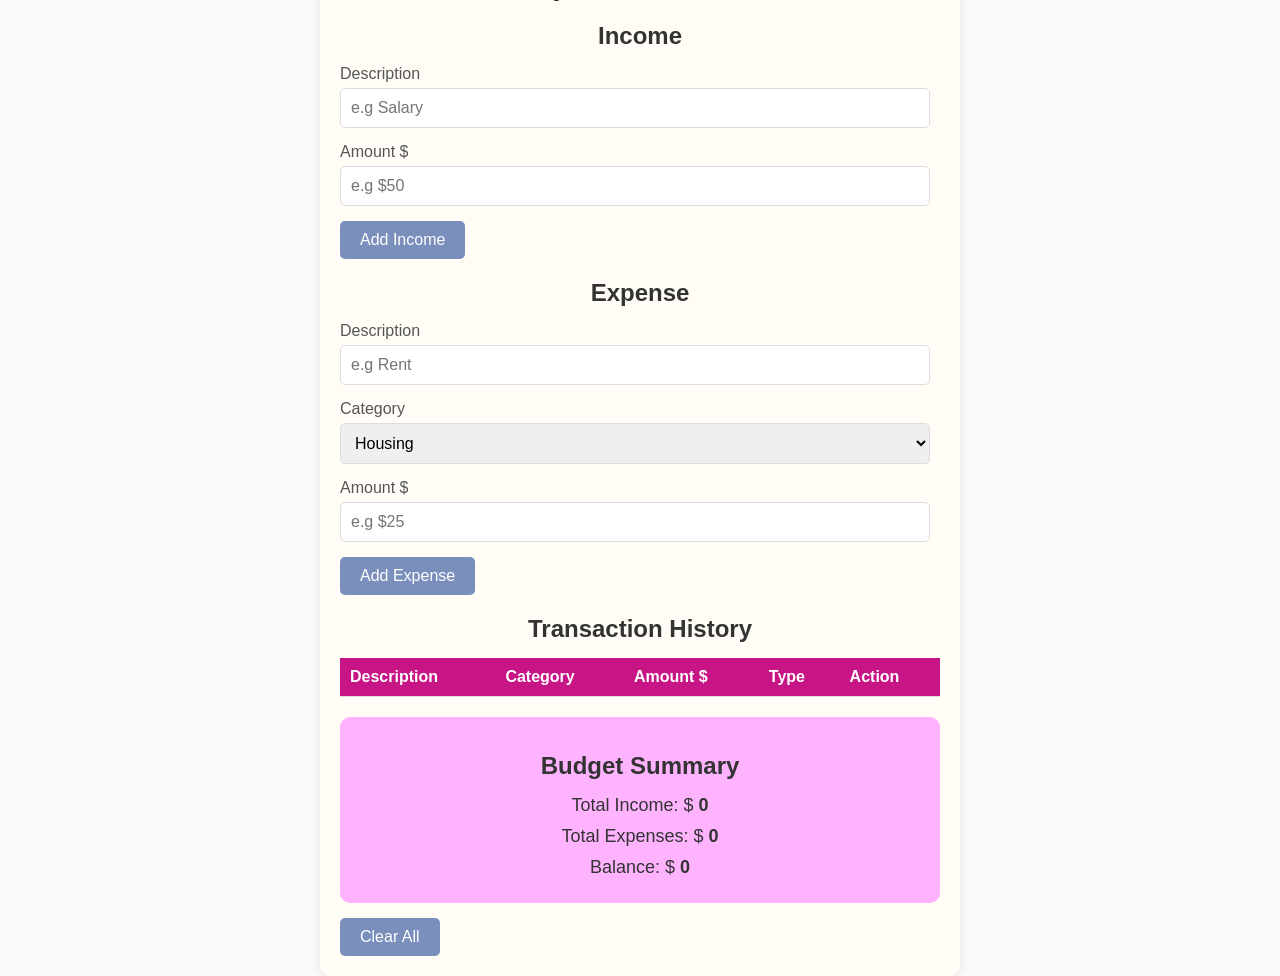
==== tracker.html @ fecc3a0a "Initial Commit" ====
<!DOCTYPE html>
<html lang="en">
<head>
    <meta charset="UTF-8">
    <meta name="viewport" content="width=device-width, initial-scale=1.0">
    <title>Expense Tracker</title>
    <link rel="stylesheet" href="tracker.css">
</head>
<body>
    <div class="container">
        <h1>Expense Tracker</h1>
        <div class="section">
            <h2>Income</h2>
            <div class="input-group">
                <label for="income-description">Description</label>
                <input type="text" id="income-description" placeholder="e.g Salary">
            </div>
            <div class="input-group">
                <label for="income-amount">Amount $</label>
                <input type="text" id="income-amount" placeholder="e.g $50">
            </div>
            <div class="btn-group">
                <button onclick="addIncome()">Add Income</button>
            </div>
        </div>
        <div class="section">
            <h2>Expense</h2>
            <div class="input-group">
                <label for="expense-description">Description</label>
                <input type="text" id="expense-description" placeholder="e.g Rent">
            </div>
            <div class="input-group">
                <label for="expense-category">Category</label>
                <select name="" id="expense-category">
                    <option value="Housing">Housing</option>
                    <option value="Food">Food</option>
                    <option value="Transportation">Transportation</option>
                    <option value="Entertainment">Entertainment</option>
                    <option value="Others">Others</option>
                </select>
            </div>
            <div class="input-group">
                <label for="expense-amount">Amount $</label>
                <input type="text" id="expense-amount" placeholder="e.g $25">
            </div>
            <div class="btn-group">
                <button onclick="addExpense()">Add Expense</button>
            </div>
        </div>
        <div class="table-container">
            <h2>Transaction History</h2>
            <table>
                <thead>
                    <tr>
                        <th>Description</th>
                        <th>Category</th>
                        <th>Amount $</th>
                        <th>Type</th>
                        <th>Action</th> 
                    </tr>
                </thead>
                <tbody id="transaction-history">

                </tbody>  
            </table>
        </div>
        <div class="summary">
            <h2>Budget Summary</h2>
            <p>Total Income: $ <span id="total-income">0</span></p>
            <p>Total Expenses: $ <span id="total-expenses">0</span></p>
            <p>Balance: $ <span id="balance">0</span></p>
        </div>
        <div class="clear-btn">
            <button onclick="clearAll()">Clear All</button>
        </div>
    </div>    

    


    <script src="tracker.js"></script>
</body>
</html>
---- tracker.css ----
body {
    font-family: Poppins, sans-serif;
    background-color: #fafafa;
    margin: 0;
    padding: 0;
    display: flex;
    justify-content: center;
    align-items: center;
    height: 100vh;
}

:root {
    --bg-color: rgb(255, 253, 245);
    --text-color: rgb(128, 128, 128);
}

.container {
    background-color: rgb(255, 253, 245);
    padding: 20px;
    border-radius: 10px;
    box-shadow: 0 0 10px rgba(0, 0, 0, 0.1);
    max-width: 600px;
    width: 100%;
}

h1, h2 {
    color: #333;
    text-align: center;
}

h1 {
    margin-bottom: 20px;
}

h2 {
    margin-bottom: 15px;
}

.input-group {
    margin-bottom: 15px;
}

.input-group label {
    display: block;
    margin-bottom: 5px;
    color: #555;
}

.input-group input,
.input-group select {
    width: calc(100% - 10px);
    padding: 10px;
    border: 1px solid #ddd;
    border-radius: 5px;
    box-sizing: border-box;
    font-size: 16px;
}

.btn-group button,
.clear-btn button {
    background-color: #7a8fbc;
    color: white;
    border: none;
    padding: 10px 20px;
    border-radius: 5px;
    cursor: pointer;
    font-size: 16px;
}

.btn-group button:hover,
.clear-btn button:hover {
    background-color: #6f788b;
}

.clear-btn {
    margin-top: 15px;
}

.table-container {
    margin-top: 20px;
}

table {
    width: 100%;
    border-collapse:collapse;
    margin-bottom: 20px;
}

th, td {
    text-align: left;
    padding: 10px;
    border-bottom: 1px solid #ddd;
}

th {
    background-color: #C71585;
    color: #fff;
}

.summary {
    background-color: #FFB3FF;
    padding: 15px;
    border-radius: 10px;
    text-align: center;
    color: #333;
}

.summary p {
    margin: 10px 0;
    font-size: 18px;
}

.summary span {
    font-weight: bold;
}
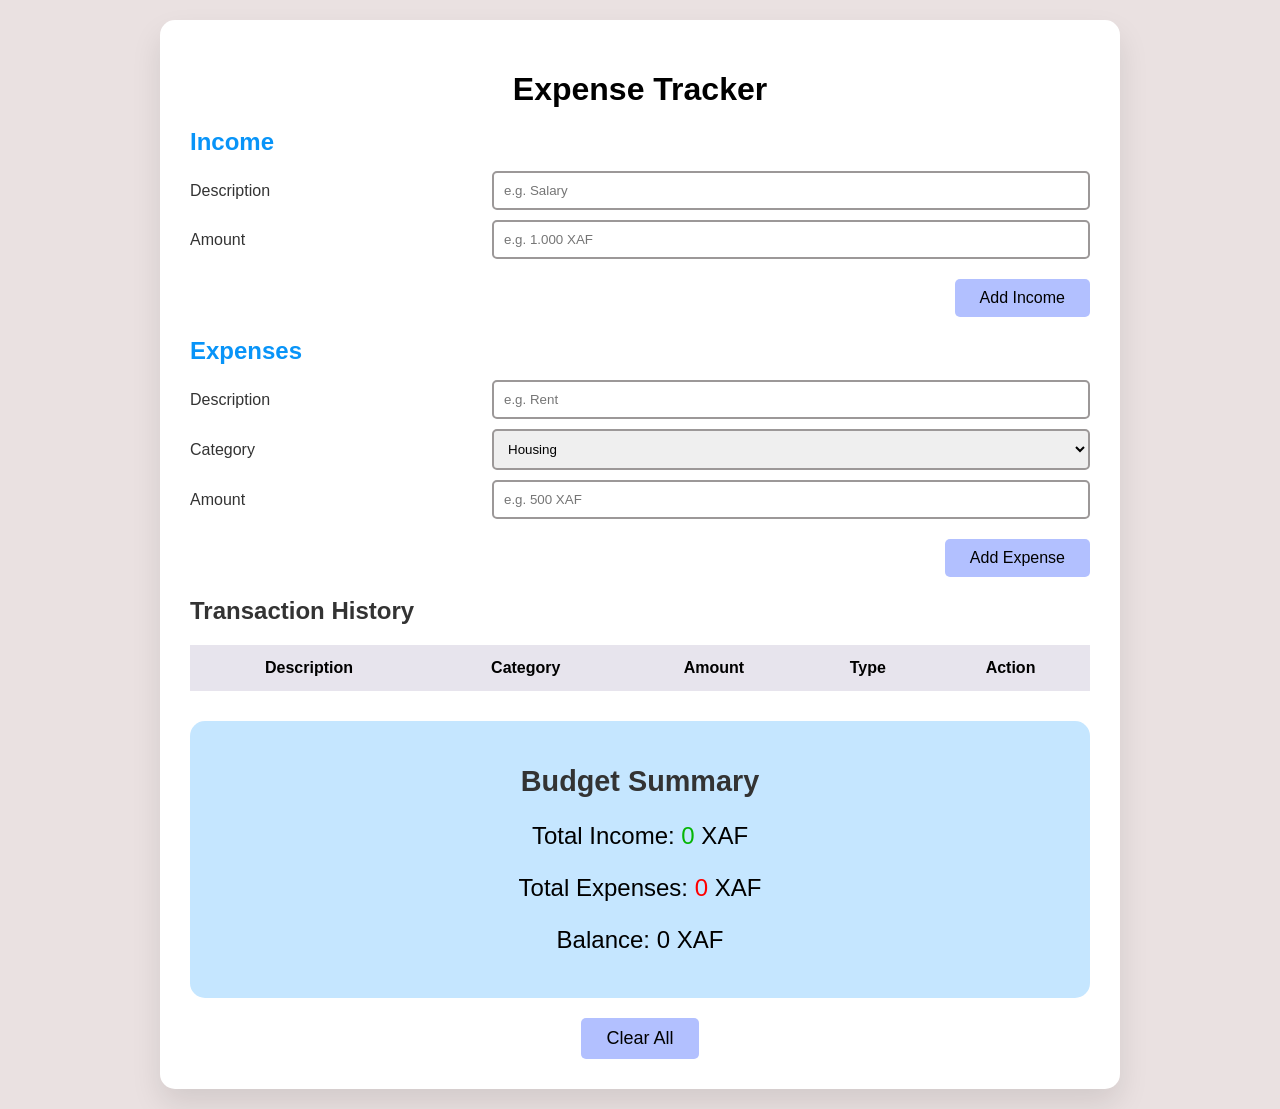
==== commit 80eeebe7: "editt" ====
--- a/tracker.html
+++ b/tracker.html
@@ -3,35 +3,40 @@
 <head>
     <meta charset="UTF-8">
     <meta name="viewport" content="width=device-width, initial-scale=1.0">
-    <title>Expense Tracker</title>
+    <title>Creative Budget Planner</title>
     <link rel="stylesheet" href="tracker.css">
+    <link rel="stylesheet" href="https://cdnjs.cloudflare.com/ajax/libs/font-awesome/5.15.4/css/all.min.css">
 </head>
 <body>
     <div class="container">
         <h1>Expense Tracker</h1>
+
+        <!-- Income Section -->
         <div class="section">
             <h2>Income</h2>
             <div class="input-group">
                 <label for="income-description">Description</label>
-                <input type="text" id="income-description" placeholder="e.g Salary">
+                <input type="text" id="income-description" placeholder="e.g. Salary">
             </div>
             <div class="input-group">
-                <label for="income-amount">Amount $</label>
-                <input type="text" id="income-amount" placeholder="e.g $50">
+                <label for="income-amount">Amount </label>
+                <input type="number" id="income-amount" placeholder="e.g. 1.000 XAF">
             </div>
-            <div class="btn-group">
+            <div class="button-group">
                 <button onclick="addIncome()">Add Income</button>
             </div>
         </div>
+
+        <!-- Expenses Section -->
         <div class="section">
-            <h2>Expense</h2>
+            <h2>Expenses</h2>
             <div class="input-group">
                 <label for="expense-description">Description</label>
-                <input type="text" id="expense-description" placeholder="e.g Rent">
+                <input type="text" id="expense-description" placeholder="e.g. Rent">
             </div>
             <div class="input-group">
                 <label for="expense-category">Category</label>
-                <select name="" id="expense-category">
+                <select id="expense-category">
                     <option value="Housing">Housing</option>
                     <option value="Food">Food</option>
                     <option value="Transportation">Transportation</option>
@@ -40,13 +45,14 @@
                 </select>
             </div>
             <div class="input-group">
-                <label for="expense-amount">Amount $</label>
-                <input type="text" id="expense-amount" placeholder="e.g $25">
+                <label for="expense-amount">Amount </label>
+                <input type="number" id="expense-amount" placeholder="e.g. 500 XAF">
             </div>
-            <div class="btn-group">
+            <div class="button-group">
                 <button onclick="addExpense()">Add Expense</button>
             </div>
         </div>
+
         <div class="table-container">
             <h2>Transaction History</h2>
             <table>
@@ -54,30 +60,32 @@
                     <tr>
                         <th>Description</th>
                         <th>Category</th>
-                        <th>Amount $</th>
+                        <th>Amount </th>
                         <th>Type</th>
                         <th>Action</th> 
                     </tr>
                 </thead>
                 <tbody id="transaction-history">
-
-                </tbody>  
+                </tbody>
             </table>
         </div>
         <div class="summary">
             <h2>Budget Summary</h2>
-            <p>Total Income: $ <span id="total-income">0</span></p>
-            <p>Total Expenses: $ <span id="total-expenses">0</span></p>
-            <p>Balance: $ <span id="balance">0</span></p>
+            <p>Total Income: <span id="total-income">0</span> XAF</p>
+            <p>Total Expenses: <span id="total-expenses">0</span> XAF</p>
+            <p>Balance: <span id="balance">0</span> XAF</p>
         </div>
-        <div class="clear-btn">
+        <div class="clear-button-group">
             <button onclick="clearAll()">Clear All</button>
         </div>
-    </div>    
-
-    
-
-
-    <script src="tracker.js"></script>
+    </div>
+    <div id="successModal" class="modal">
+        <div class="modal-content">
+            <h2>Success!</h2>
+            <p>Your transaction has been added successfully.</p>
+            <button class="close-button" onclick="closeModal()">Close</button>
+        </div>
+    </div>
+<script src="tracker.js " defer></script>
 </body>
 </html>
--- a/tracker.css
+++ b/tracker.css
@@ -1,79 +1,96 @@
+
 body {
-    font-family: Poppins, sans-serif;
-    background-color: #fafafa;
+    font-family: Arial, Helvetica, sans-serif;
+    background-color: #eae1e1;
+    color: #333;
     margin: 0;
-    padding: 0;
+    padding: 20px;
     display: flex;
     justify-content: center;
     align-items: center;
-    height: 100vh;
-}
-
-:root {
-    --bg-color: rgb(255, 253, 245);
-    --text-color: rgb(128, 128, 128);
 }
 
 .container {
-    background-color: rgb(255, 253, 245);
-    padding: 20px;
-    border-radius: 10px;
-    box-shadow: 0 0 10px rgba(0, 0, 0, 0.1);
-    max-width: 600px;
+    max-width: 900px;
     width: 100%;
-}
-
-h1, h2 {
-    color: #333;
-    text-align: center;
+    background: #ffffff;
+    padding: 30px;
+    border-radius: 15px;
+    box-shadow: 0 15px 30px rgba(0, 0, 0, 0.1);
 }
 
 h1 {
-    margin-bottom: 20px;
-}
-
-h2 {
+    text-align: center;
+    margin-bottom: 20px;
+    color: #000000; 
+}
+
+.section {
+    margin-bottom: 20px;
+}
+
+.section h2 {
     margin-bottom: 15px;
+    color: #0894f8;
 }
 
 .input-group {
-    margin-bottom: 15px;
+    display: flex;
+    justify-content: space-between;
+    align-items: center;
+    margin-bottom: 10px;
 }
 
 .input-group label {
-    display: block;
-    margin-bottom: 5px;
-    color: #555;
+    flex: 1;
+    margin-right: 15px;
 }
 
 .input-group input,
 .input-group select {
-    width: calc(100% - 10px);
+    flex: 2;
     padding: 10px;
-    border: 1px solid #ddd;
-    border-radius: 5px;
-    box-sizing: border-box;
+    border: 2px solid rgb(156, 152, 152); 
+    border-radius: 5px;
+}
+
+.button-group {
+    text-align: right;
+    margin-top: 20px;
+}
+
+.button-group button {
+    background-color: #b2c0ff; 
+    color: #000;
+    padding: 10px 25px;
     font-size: 16px;
-}
-
-.btn-group button,
-.clear-btn button {
-    background-color: #7a8fbc;
-    color: white;
-    border: none;
-    padding: 10px 20px;
-    border-radius: 5px;
-    cursor: pointer;
-    font-size: 16px;
-}
-
-.btn-group button:hover,
-.clear-btn button:hover {
-    background-color: #6f788b;
-}
-
-.clear-btn {
-    margin-top: 15px;
+    border: none;
+    border-radius: 5px;
+    cursor: pointer;
+    transition: background-color 0.3s ease;
+}
+
+.button-group button:hover {
+    background-color: #000000;
+    color: #fff;
+}
+
+.summary {
+    margin-top: 30px;
+    padding: 20px;
+    background-color: #c5e6ff;
+    border-radius: 15px;
+    text-align: center;
+}
+
+.summary h2 {
+    margin-bottom: 20px;
+    font-size: 1.8em;
+}
+
+.summary p {
+    font-size: 1.5em;
+    color: #000;
 }
 
 .table-container {
@@ -82,34 +99,119 @@
 
 table {
     width: 100%;
-    border-collapse:collapse;
-    margin-bottom: 20px;
-}
-
-th, td {
-    text-align: left;
-    padding: 10px;
-    border-bottom: 1px solid #ddd;
-}
-
-th {
-    background-color: #C71585;
-    color: #fff;
-}
-
-.summary {
-    background-color: #FFB3FF;
-    padding: 15px;
+    border-collapse: collapse;
+    margin-top: 10px;
+}
+
+table th,
+table td {
+    padding: 12px;
+    border: 2px solid #e7e4ed; 
+    text-align: center;
+}
+
+table th {
+    background-color: #e7e4ed; 
+    color: #000;
+}
+
+table td {
+    background-color:#e7e4ed; 
+    border-radius: 5px;
+}
+
+table td button {
+    background-color: #b2c0ff; 
+    border-radius: 5px;
+    color: #000;
+    padding: 5px 10px;
+    border: none;
+    cursor: pointer;
+    transition: background-color 0.3s ease, transform 0.2s ease;
+}
+
+table td button:hover {
+    background-color: #ffffff;
+    transform: scale(1.05);
+}
+
+/* New Style for Clear All Button */
+.clear-button-group {
+    text-align: center;
+    margin-top: 20px;
+}
+
+.clear-button-group button {
+    background-color: #b2c0ff; 
+    color: #000000;
+    padding: 10px 25px;
+    border: none;
+    font-size: 18px;
+    border-radius: 5px;
+    cursor: pointer;
+    transition: background-color 0.3s ease;
+}
+
+.clear-button-group button:hover {
+    background-color: #000;
+    color: #FFF;
+}
+
+/* Modal Styles */
+.modal {
+    display: none;
+    position: fixed;
+    z-index: 1;
+    left: 0;
+    top: 0;
+    width: 100%;
+    height: 100%;
+    overflow: auto;
+    background-color: rgba(0, 0, 0, 0.4);
+    justify-content: center;
+    align-items: center;
+}
+
+.modal-content {
+    background-color: #FFF;
+    margin: 15% auto;
+    padding: 20px;
+    border: 1px solid #888;
+    width: 80%;
+    max-width: 400px;
+    text-align: center;
     border-radius: 10px;
-    text-align: center;
+}
+
+.modal-content h2 {
+    margin-bottom: 20px;
+    color: #060505;
+}
+
+.modal-content p {
     color: #333;
 }
 
-.summary p {
-    margin: 10px 0;
-    font-size: 18px;
-}
-
-.summary span {
-    font-weight: bold;
-}+.close-button {
+    background-color: #b2c0ff; 
+    color: #000000;
+    padding: 10px 20px;
+    border: none;
+    border-radius: 5px;
+    cursor: pointer;
+    transition: background-color 0.3s ease;
+    margin-top: 20px;
+}
+
+.close-button:hover {
+    background-color: #000;
+    color: #FFF;
+}
+
+#total-income {
+    color: rgb(5, 181, 5);
+}
+
+#total-expenses {
+    color: rgb(255, 0, 0);
+}
